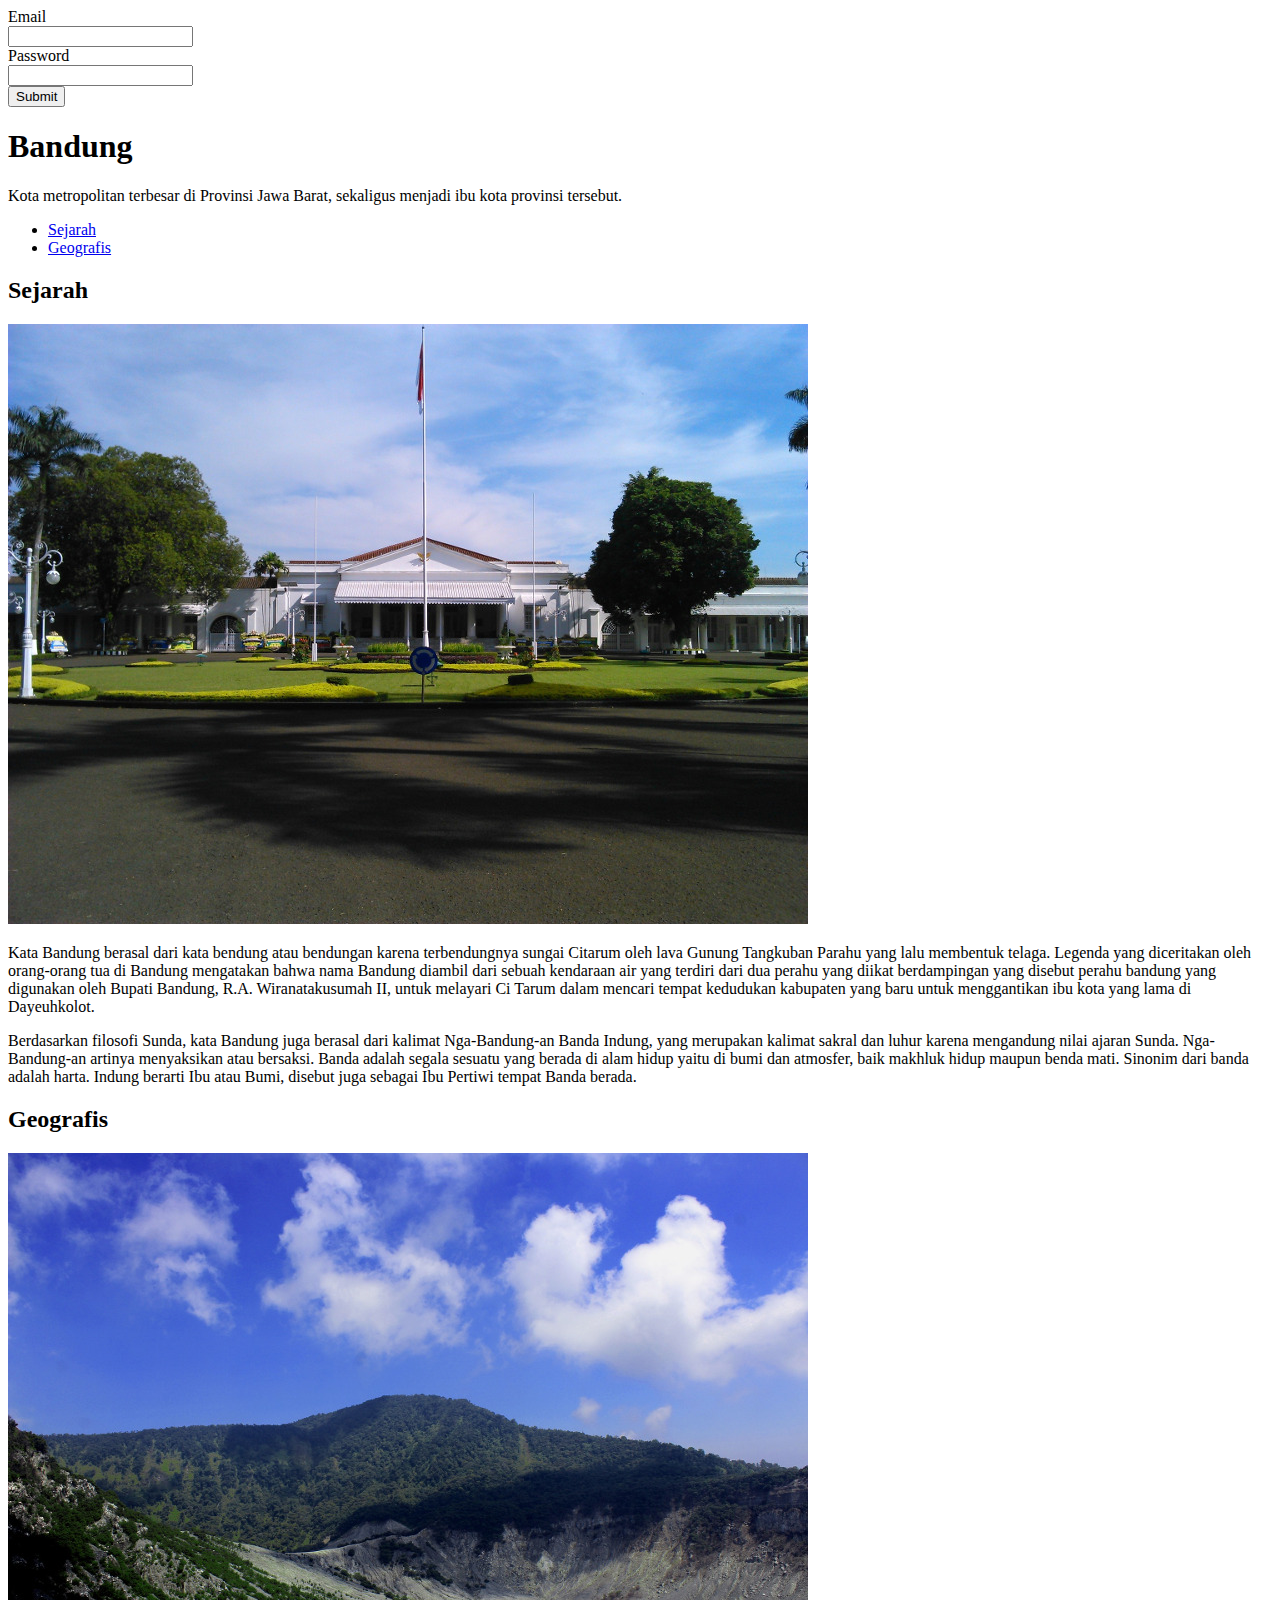
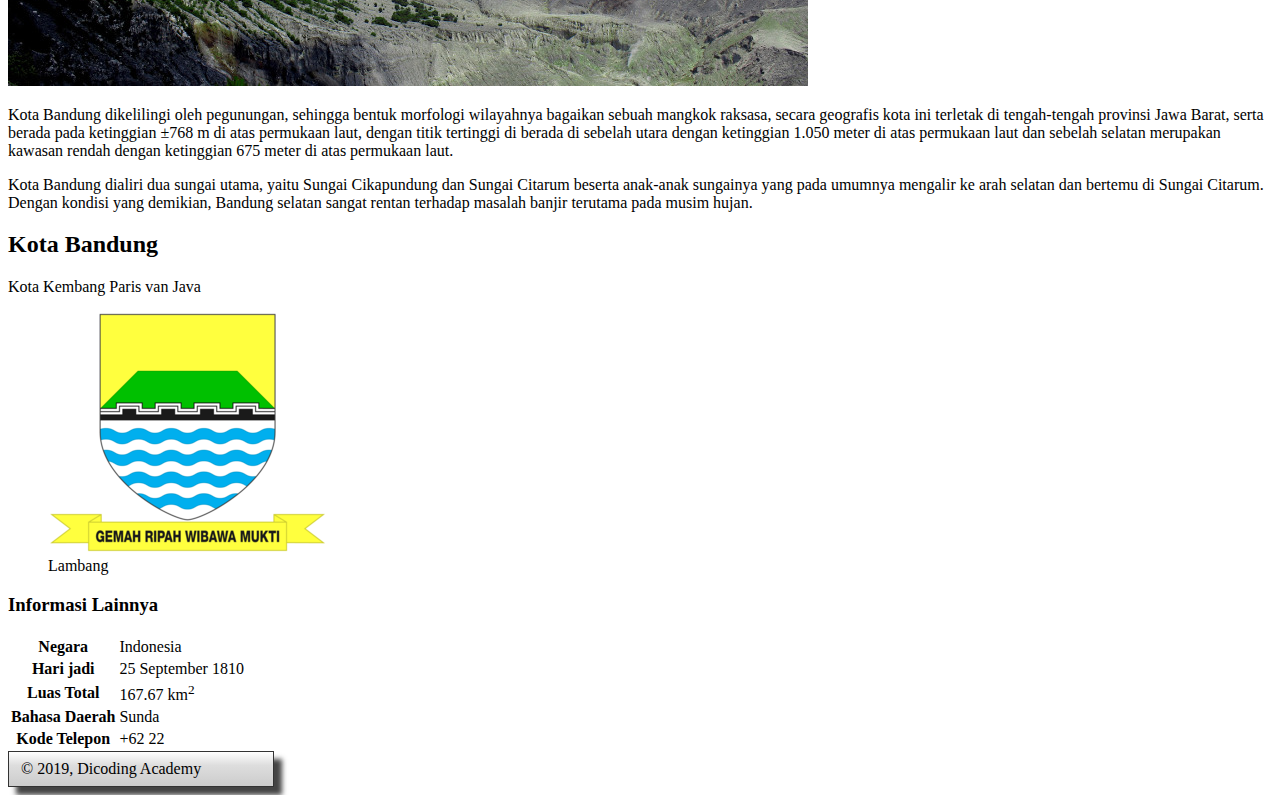
==== HTML/practice.html @ 2f285bba "Via PC UKM" ====
<!DOCTYPE html>
  <head>
    <title>Practice HTML</title>
    <link rel="stylesheet" href="style.css">
  </head>
  <body>

    <!-- form login -->
    <form method="post" action="hello-world.html">
        <div>
          <label for="email">Email</label>
          <br />
          <input type="email" id="email" />
        </div>
       
        <div>
          <label for="password">Password</label>
          <br />
          <input type="password" id="password" />
        </div>
       
        <button type="submit">Submit</button>
      </form>

    <header>
        <!-- judul -->
        <h1>Bandung</h1>
        <p>
          Kota metropolitan terbesar di Provinsi Jawa Barat, sekaligus menjadi ibu kota provinsi tersebut.
        </p>

        <!-- nav header -->
        <nav>
          <ul>
            <li><a href="#sejarah">Sejarah</a></li>
            <li><a href="#geografis">Geografis</a></li>
          </ul>
        </nav>
      </header>

    <!-- div content -->
    <div id="content"> 

        <!-- article sejarah -->
        <article id="sejarah"> 
        <!-- header konten sejarah -->
        <header>
            <h2 id="sejarah">Sejarah</h2>
            <img src="image/history.jpg" alt="Sejarah">
        </header>
        <!-- main konten sejarah -->
        <main>
            <p>
            Kata Bandung berasal dari kata bendung atau bendungan karena terbendungnya
            sungai Citarum oleh lava Gunung Tangkuban Parahu yang lalu membentuk
            telaga. Legenda yang diceritakan oleh orang-orang tua di Bandung
            mengatakan bahwa nama Bandung diambil dari sebuah kendaraan air yang
            terdiri dari dua perahu yang diikat berdampingan yang disebut perahu
            bandung yang digunakan oleh Bupati Bandung, R.A. Wiranatakusumah II, untuk
            melayari Ci Tarum dalam mencari tempat kedudukan kabupaten yang baru untuk
            menggantikan ibu kota yang lama di Dayeuhkolot.
            </p>
            <p>
            Berdasarkan filosofi Sunda, kata Bandung juga berasal dari kalimat
            Nga-Bandung-an Banda Indung, yang merupakan kalimat sakral dan luhur
            karena mengandung nilai ajaran Sunda. Nga-Bandung-an artinya menyaksikan
            atau bersaksi. Banda adalah segala sesuatu yang berada di alam hidup yaitu
            di bumi dan atmosfer, baik makhluk hidup maupun benda mati. Sinonim dari
            banda adalah harta. Indung berarti Ibu atau Bumi, disebut juga sebagai Ibu
            Pertiwi tempat Banda berada.
            </p>
        </main>
        </article>

        <!-- article geografis -->
        <article id="geografis">
        <!-- header geografis-->
        <header>
            <h2 id="geografis">Geografis</h2>
            <img src="image/geografis.jpg" alt="Geografis">
        </header>
        <!-- main geografis -->
        <main>
            <p>
            Kota Bandung dikelilingi oleh pegunungan, sehingga bentuk morfologi
            wilayahnya bagaikan sebuah mangkok raksasa, secara geografis kota ini
            terletak di tengah-tengah provinsi Jawa Barat, serta berada pada
            ketinggian ±768 m di atas permukaan laut, dengan titik tertinggi di berada
            di sebelah utara dengan ketinggian 1.050 meter di atas permukaan laut dan
            sebelah selatan merupakan kawasan rendah dengan ketinggian 675 meter di
            atas permukaan laut.
            </p>
            <p>
            Kota Bandung dialiri dua sungai utama, yaitu Sungai Cikapundung dan Sungai
            Citarum beserta anak-anak sungainya yang pada umumnya mengalir ke arah
            selatan dan bertemu di Sungai Citarum. Dengan kondisi yang demikian,
            Bandung selatan sangat rentan terhadap masalah banjir terutama pada musim
            hujan.
            </p>
        </main>
        </article>
    </div>

    <!-- konten samping -->
    <aside>
        <article>
          <h2>Kota Bandung</h2>
          <p>Kota Kembang Paris van Java</p>
          <figure>
            <img src="image/bandung-badge.png" />
            <figcaption>Lambang</figcaption>
          </figure>
        </article>
        
        <section>
            <h3>Informasi Lainnya</h3>
       
            <table>
              <tr>
                <th>Negara</th>
                <td>Indonesia</td>
              </tr>
              <tr>
                <th>Hari jadi</th>
                <td>25 September 1810</td>
              </tr>
              <tr>
                <th>Luas Total</th>
                <td>167.67 km<sup>2</sup></td>
              </tr>
              <tr>
                <th>Bahasa Daerah</th>
                <td>Sunda</td>
              </tr>
              <tr>
                <th>Kode Telepon</th>
                <td>+62 22</td>
              </tr>
            </table>
          </section>
    </aside>
      
    <!-- footer -->
    <div class="footer">
        <footer>
            &copy; 2019, Dicoding Academy
        </footer>
    </div>
  </body>
</html>
---- HTML/style.css ----
.footer {
    width: 15em;
    border: 1px solid #333;
    box-shadow: 8px 8px 5px #444;
    padding: 8px 12px;
    background-image: linear-gradient(180deg, #fff, #ddd 40%, #ccc);
  }
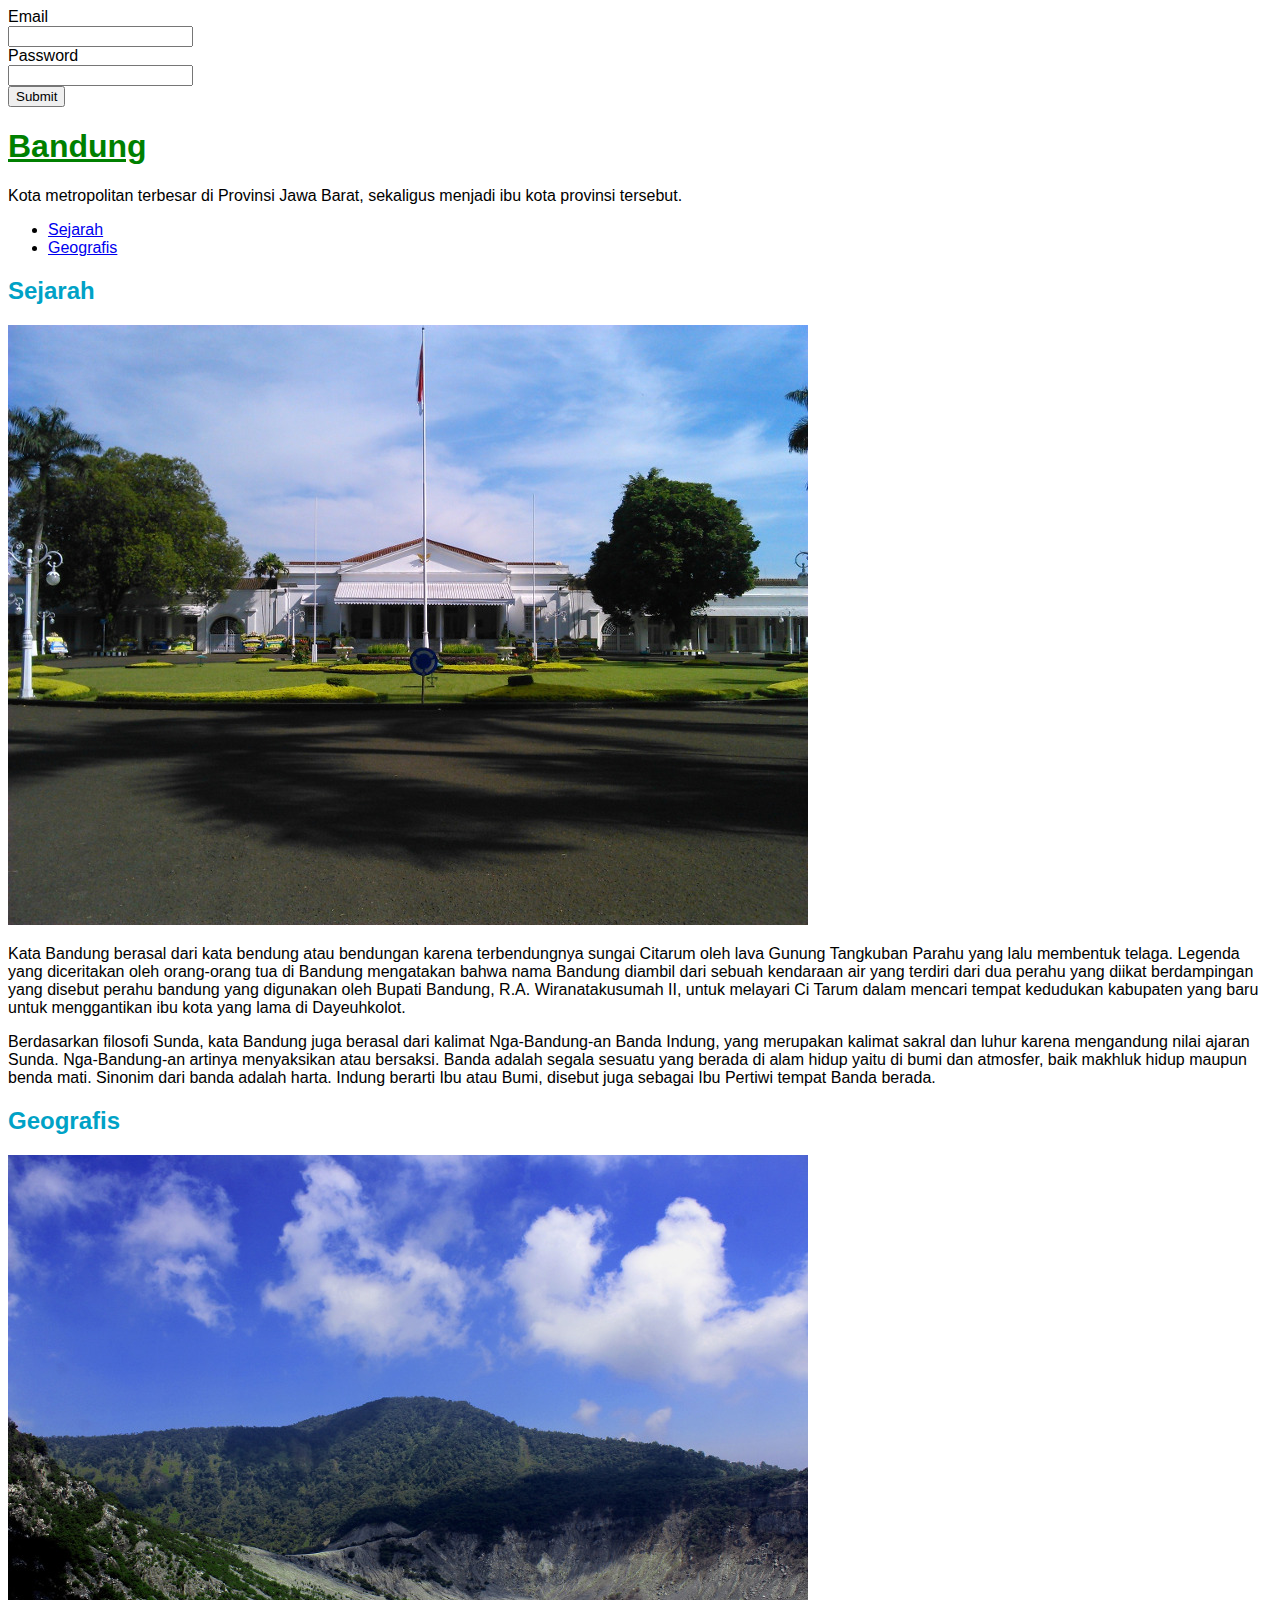
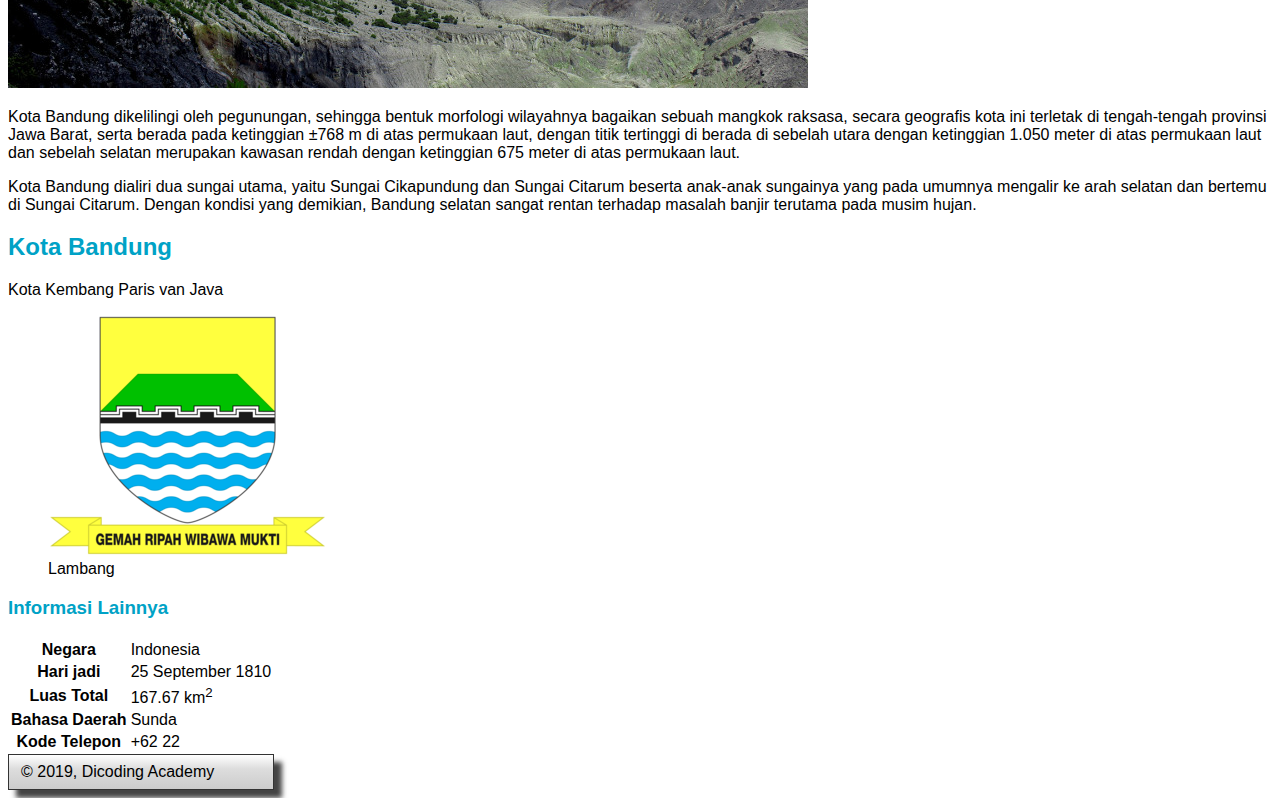
==== commit fd1394e5: "Add files via upload" ====
--- a/HTML/practice.html
+++ b/HTML/practice.html
@@ -1,7 +1,7 @@
 <!DOCTYPE html>
   <head>
     <title>Practice HTML</title>
-    <link rel="stylesheet" href="style.css">
+    <link rel="stylesheet" href="Styles/style.css">
   </head>
   <body>
 
--- a/HTML/Styles/style.css
+++ b/HTML/Styles/style.css
@@ -0,0 +1,20 @@
+body {
+  font-family: sans-serif;
+}
+
+h1 {
+  color: green;
+  text-decoration: underline;
+}
+
+h2,h3 {
+  color: #00a2c6;
+}
+
+.footer {
+    width: 15em;
+    border: 1px solid #333;
+    box-shadow: 8px 8px 5px #444;
+    padding: 8px 12px;
+    background-image: linear-gradient(180deg, #fff, #ddd 40%, #ccc);
+  }